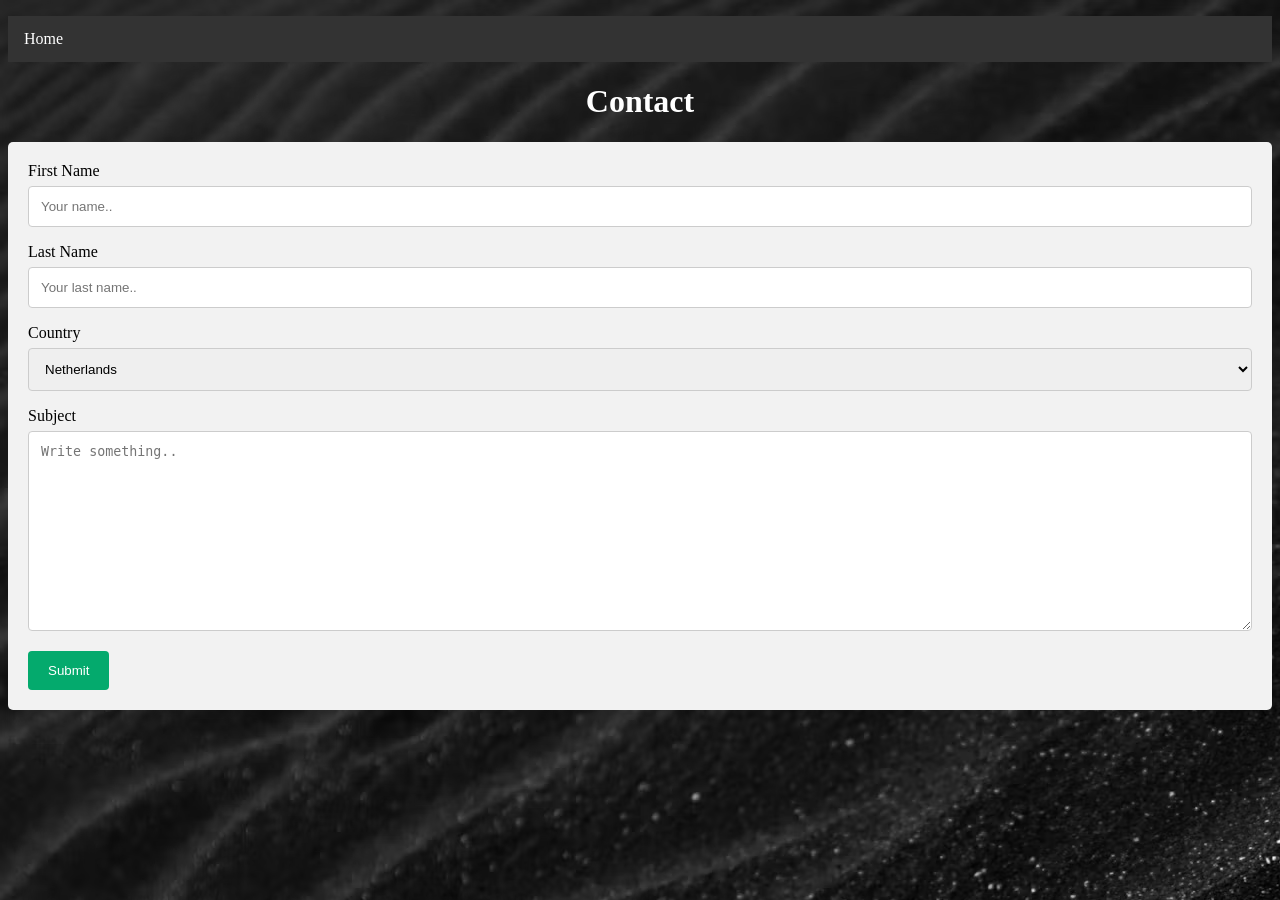
==== contact.html @ a0636e69 "Begin html les Page gestyled home, contact" ====
<!DOCTYPE html>
<html lang="en">

<head>
    <meta charset="UTF-8">
    <meta http-equiv="X-UA-Compatible" content="IE=edge">
    <meta name="viewport" content="width=device-width, initial-scale=1.0">
    <link rel="stylesheet" href="style.css">
    <title>Document</title>
</head>

<body>

    
    <ul>
        <li><a href="index.html">Home</a></li>
        </ul>

    <h1>Contact</h1>



    <div class="container">
        <label for="fname">First Name</label>
        <input type="text" id="fname" name="firstname" placeholder="Your name..">

        <label for="lname">Last Name</label>
        <input type="text" id="lname" name="lastname" placeholder="Your last name..">

        <label for="country">Country</label>
        <select id="country" name="country">
            <option value="australia">Netherlands</option>
            <option value="canada">France</option>
            <option value="usa">USA</option>
        </select>

        <label for="subject">Subject</label>
        <textarea id="subject" name="subject" placeholder="Write something.." style="height:200px"></textarea>

        <input type="submit" value="Submit">

        </form>
    </div>

</body>

</html>
---- style.css ----
body {
  background-image: url(./img/black.avif);
}

h1 {
  color: rgb(255, 255, 255);
  text-align: center;
}

label{
    color: rgb(0, 0, 0);
}

.card {
  box-shadow: 0 4px 8px 0 rgba(0, 0, 0, 0.2);
  max-width: 300px;
  margin: auto;
  text-align: center;
  font-family: arial;
}

.price {
  color: grey;
  font-size: 22px;
}

.card button {
  border: none;
  outline: 0;
  padding: 12px;
  color: white;
  background-color: #000;
  text-align: center;
  cursor: pointer;
  width: 100%;
  font-size: 18px;
}

.card button:hover {
  opacity: 0.7;
}

p{
    color: rgb(255, 255, 255);
}

ul {
  list-style-type: none;
  margin: 10;
  padding: 0;
  overflow: hidden;
  background-color: #333333;
}

ul li {
  float: left;
}

ul li a {
  display: block;
  color: white;
  text-align: center;
  padding: 14px 16px;
  text-decoration: none;
}

ul li a:hover {
  background-color: #111111;
}

input[type=text], select, textarea {
  width: 100%; 
  padding: 12px; 
  border: 1px solid #ccc; 
  border-radius: 4px; 
  box-sizing: border-box; 
  margin-top: 6px; 
  margin-bottom: 16px; 
}


input[type=submit] {
  background-color: #04AA6D;
  color: white;
  padding: 12px 20px;
  border: none;
  border-radius: 4px;
  cursor: pointer;
}

input[type=submit]:hover {
  background-color: #45a049;
}


.container {
  border-radius: 5px;
  background-color: #f2f2f2;
  padding: 20px;
}

input[type=text] {
  width: 130px;
}


input[type=text] {
  width: 100%;
}
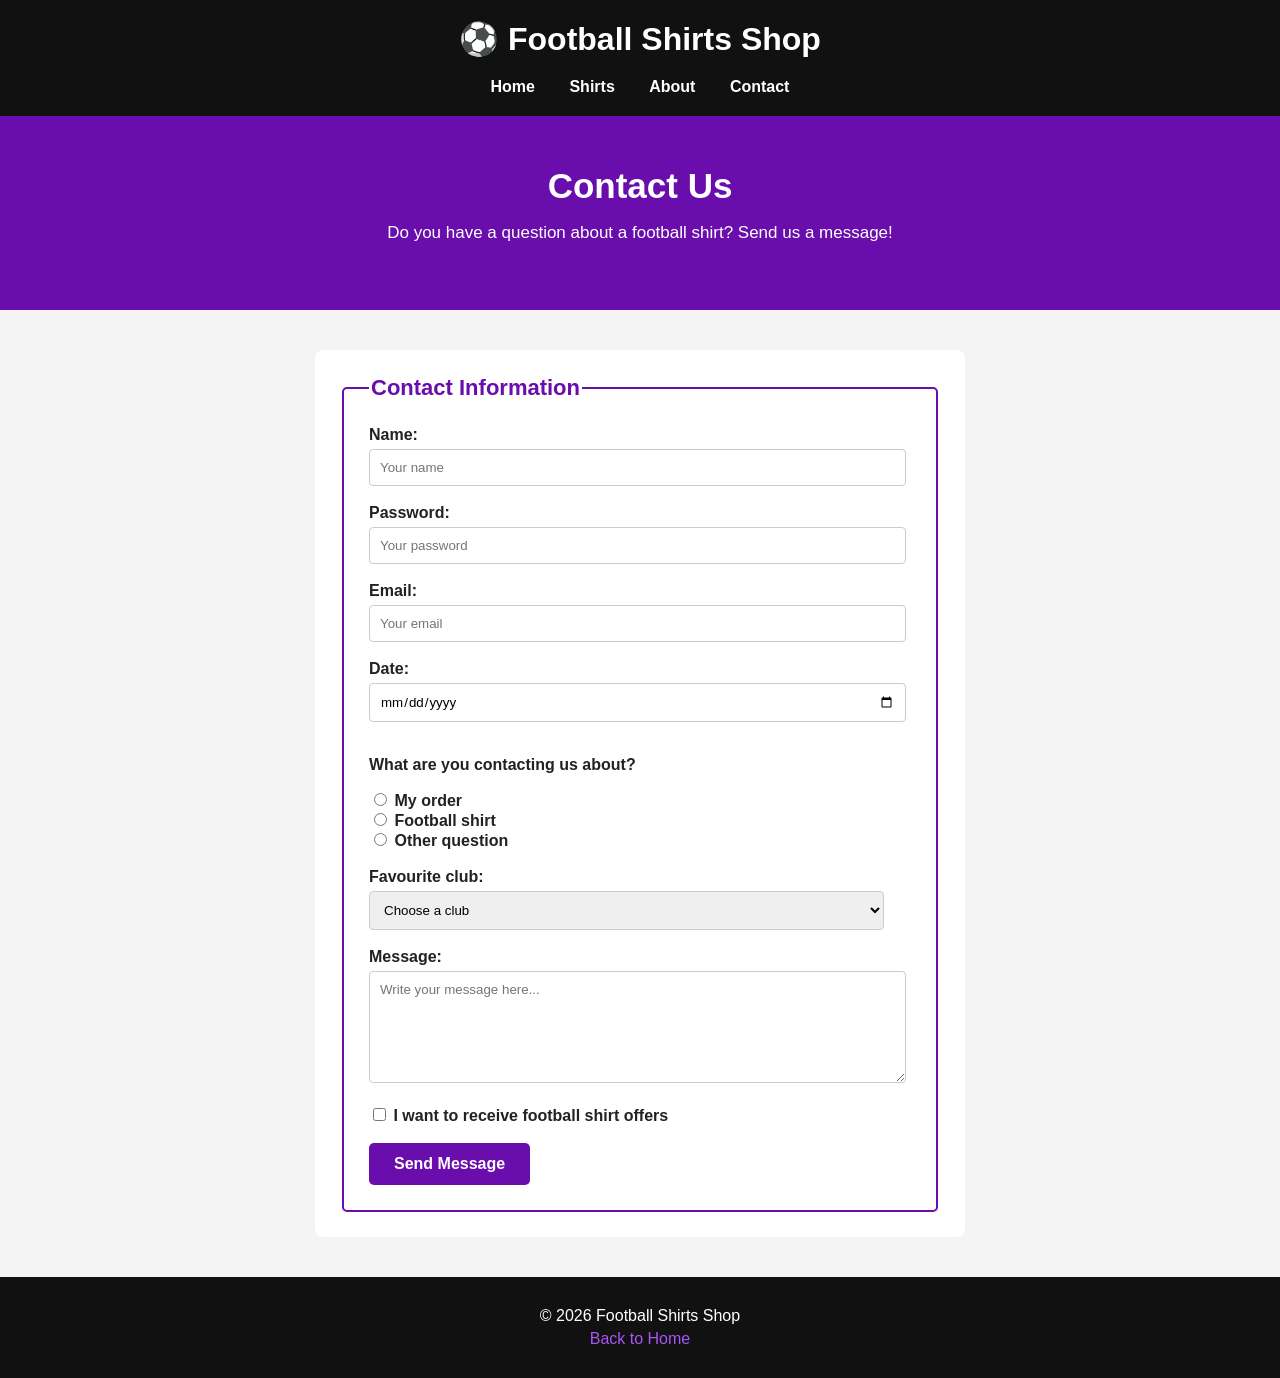
==== commit 9f0926e2: "Huiswerk Week 3/4 huiswerk" ====
--- a/contact.html
+++ b/contact.html
@@ -3,44 +3,196 @@
 
 <head>
     <meta charset="UTF-8">
-    <meta http-equiv="X-UA-Compatible" content="IE=edge">
     <meta name="viewport" content="width=device-width, initial-scale=1.0">
+    <title>Contact - Football Shirts Shop</title>
     <link rel="stylesheet" href="style.css">
-    <title>Document</title>
 </head>
 
 <body>
 
-    
-    <ul>
-        <li><a href="index.html">Home</a></li>
+    <!-- HEADER -->
+    <header>
+        <h1>⚽ Football Shirts Shop</h1>
+        <ul class="menu">
+            <li>
+                <a href="index.html">Home</a>
+            </li>
+            <li>
+                <a href="index.html#shirts">Shirts</a>
+            </li>
+            <li>
+                <a href="index.html#about">About</a>
+            </li>
+            <li>
+                <a href="contact.html">Contact</a>
+            </li>
         </ul>
+    </header>
 
-    <h1>Contact</h1>
+    <!-- CONTACT TITEL -->
+    <div class="contact-title">
+        <h2>Contact Us</h2>
+        <p>
 
+            Do you have a question about a football shirt?
 
+            Send us a message!
+        </p>
+    </div>
 
-    <div class="container">
-        <label for="fname">First Name</label>
-        <input type="text" id="fname" name="firstname" placeholder="Your name..">
+    <!-- CONTACT FORMULIER -->
+    <div class="contact-container">
+        <form>
+            <fieldset>
+                <legend>Contact Information</legend>
 
-        <label for="lname">Last Name</label>
-        <input type="text" id="lname" name="lastname" placeholder="Your last name..">
+                <!-- NAAM -->
+                <label for="name">
 
-        <label for="country">Country</label>
-        <select id="country" name="country">
-            <option value="australia">Netherlands</option>
-            <option value="canada">France</option>
-            <option value="usa">USA</option>
-        </select>
+                    Name:
+                </label>
+                <br>
+                <input type="text" id="name" name="name" placeholder="Your name" required>
 
-        <label for="subject">Subject</label>
-        <textarea id="subject" name="subject" placeholder="Write something.." style="height:200px"></textarea>
+                <br><br>
 
-        <input type="submit" value="Submit">
+                <!-- WACHTWOORD -->
+                <label for="password">
 
+                    Password:
+                </label>
+                <br>
+                <input type="password" id="password" name="password" placeholder="Your password" required>
+
+                <br><br>
+
+                <!-- EMAIL -->
+                <label for="email">
+
+                    Email:
+                </label>
+                <br>
+                <input type="email" id="email" name="email" placeholder="Your email" required>
+
+                <br><br>
+
+                <!-- DATUM -->
+                <label for="date">
+
+                    Date:
+                </label>
+                <br>
+                <input type="date" id="date" name="date" required>
+
+                <br><br>
+
+                <!-- RADIO BUTTONS -->
+                <p>
+                    <strong>
+
+                        What are you contacting us about?
+                    </strong>
+                </p>
+
+                <input type="radio" id="order" name="subject" value="order" required>
+                <label for="order">
+
+                    My order
+                </label>
+
+                <br>
+
+                <input type="radio" id="shirt" name="subject" value="shirt">
+                <label for="shirt">
+
+                    Football shirt
+                </label>
+
+                <br>
+
+                <input type="radio" id="other" name="subject" value="other">
+                <label for="other">
+
+                    Other question
+                </label>
+
+                <br><br>
+
+                <!-- DROP-DOWN -->
+                <label for="club">
+
+                    Favourite club:
+                </label>
+                <br>
+                <select id="club" name="club" required>
+                    <option value="">
+
+                        Choose a club
+                    </option>
+                    <option value="real-madrid">
+
+                        Real Madrid
+                    </option>
+                    <option value="barcelona">
+
+                        Barcelona
+                    </option>
+                    <option value="manchester-united">
+
+                        Manchester United
+                    </option>
+                    <option value="ac-milan">
+
+                        AC Milan
+                    </option>
+                    <option value="other">
+
+                        Other
+                    </option>
+                </select>
+
+                <br><br>
+
+                <!-- TEXTAREA -->
+                <label for="message">
+
+                    Message:
+                </label>
+                <br>
+                <textarea id="message" name="message" rows="6" placeholder="Write your message here..."
+                    required></textarea>
+
+                <br><br>
+
+                <!-- CHECKBOX -->
+                <input type="checkbox" id="newsletter" name="newsletter">
+                <label for="newsletter">
+
+                    I want to receive football shirt offers
+                </label>
+
+                <br><br>
+
+                <!-- SUBMIT -->
+                <input type="submit" value="Send Message">
+
+            </fieldset>
         </form>
     </div>
+
+    <!-- FOOTER -->
+    <footer>
+        <p>
+
+            © 2026 Football Shirts Shop
+        </p>
+        <p>
+            <a href="index.html">
+
+                Back to Home
+            </a>
+        </p>
+    </footer>
 
 </body>
 
--- a/style.css
+++ b/style.css
@@ -1,109 +1,265 @@
+/* ALGEMEEN */
 body {
-  background-image: url(./img/black.avif);
-}
-
-h1 {
-  color: rgb(255, 255, 255);
-  text-align: center;
-}
-
-label{
-    color: rgb(0, 0, 0);
-}
-
-.card {
-  box-shadow: 0 4px 8px 0 rgba(0, 0, 0, 0.2);
-  max-width: 300px;
+  font-family: Arial, sans-serif;
+  margin: 0;
+  background-color: #f4f4f4;
+  color: #222222;
+}
+
+/* HEADER */
+header {
+  background-color: #111111;
+  color: white;
+  padding: 20px;
+  text-align: center;
+}
+
+header h1 {
+  margin: 0;
+  color: white;
+}
+
+/* MENU */
+.menu {
+  list-style-type: none;
+  margin: 20px 0 0 0;
+  padding: 0;
+}
+
+.menu li {
+  display: inline;
+  margin: 15px;
+}
+
+.menu a {
+  color: white;
+  text-decoration: none;
+  font-weight: bold;
+}
+
+.menu a:hover {
+  color: #a855f7;
+}
+
+/* HOME HERO */
+.hero {
+  background-color: #6a0dad;
+  color: white;
+  text-align: center;
+  padding: 80px 20px;
+}
+
+.hero h2 {
+  font-size: 38px;
+  margin-bottom: 10px;
+}
+
+.hero p {
+  font-size: 18px;
+  margin-bottom: 30px;
+}
+
+/* SHOP NOW BUTTON */
+.button {
+  background-color: white;
+  color: #6a0dad;
+  padding: 12px 25px;
+  text-decoration: none;
+  font-weight: bold;
+  border-radius: 5px;
+}
+
+.button:hover {
+  background-color: #111111;
+  color: white;
+}
+
+/* MAIN */
+main {
+  width: 90%;
   margin: auto;
-  text-align: center;
-  font-family: arial;
+  padding: 40px 0;
+}
+
+main h2 {
+  text-align: center;
+  font-size: 30px;
+}
+
+.intro {
+  text-align: center;
+  color: #666666;
+}
+
+/* PRODUCTEN */
+.products {
+  text-align: center;
+}
+
+.product {
+  background-color: white;
+  width: 250px;
+  display: inline-block;
+  vertical-align: top;
+  margin: 15px;
+  padding: 15px;
+  border: 1px solid #dddddd;
+  border-radius: 8px;
+}
+
+.product img {
+  width: 250px;
+  height: 280px;
+  object-fit: cover;
+}
+
+.product h3 {
+  color: #111111;
+}
+
+.product p {
+  color: #555555;
 }
 
 .price {
-  color: grey;
+  color: #6a0dad !important;
   font-size: 22px;
-}
-
-.card button {
+  font-weight: bold;
+}
+
+/* PRODUCT BUTTON */
+.product button {
+  background-color: #6a0dad;
+  color: white;
   border: none;
-  outline: 0;
-  padding: 12px;
-  color: white;
-  background-color: #000;
-  text-align: center;
+  border-radius: 5px;
+  padding: 12px 25px;
+  font-size: 15px;
   cursor: pointer;
-  width: 100%;
-  font-size: 18px;
-}
-
-.card button:hover {
-  opacity: 0.7;
-}
-
-p{
-    color: rgb(255, 255, 255);
-}
-
-ul {
-  list-style-type: none;
-  margin: 10;
-  padding: 0;
-  overflow: hidden;
-  background-color: #333333;
-}
-
-ul li {
-  float: left;
-}
-
-ul li a {
-  display: block;
-  color: white;
-  text-align: center;
-  padding: 14px 16px;
+}
+
+.product button:hover {
+  background-color: #111111;
+}
+
+/* ABOUT */
+.about {
+  background-color: white;
+  max-width: 800px;
+  margin: 50px auto;
+  padding: 30px;
+  border-left: 5px solid #6a0dad;
+  border-radius: 8px;
+}
+
+.about h2 {
+  color: #6a0dad;
+}
+
+.about h3 {
+  color: #111111;
+}
+
+/* CONTACT BOVENKANT */
+.contact-title {
+  background-color: #6a0dad;
+  color: white;
+  text-align: center;
+  padding: 50px 20px;
+}
+
+.contact-title h2 {
+  font-size: 35px;
+  margin: 0;
+}
+
+.contact-title p {
+  font-size: 17px;
+}
+
+/* CONTACT FORMULIER */
+.contact-container {
+  width: 90%;
+  max-width: 650px;
+  margin: 40px auto;
+}
+
+form {
+  background-color: white;
+  padding: 25px;
+  border-radius: 8px;
+}
+
+fieldset {
+  border: 2px solid #6a0dad;
+  padding: 25px;
+  border-radius: 5px;
+}
+
+legend {
+  color: #6a0dad;
+  font-size: 22px;
+  font-weight: bold;
+}
+
+label {
+  font-weight: bold;
+}
+
+/* INVOERVELDEN */
+input[type="text"],
+input[type="password"],
+input[type="email"],
+input[type="date"],
+select,
+textarea {
+  width: 95%;
+  padding: 10px;
+  margin-top: 5px;
+  border: 1px solid #cccccc;
+  border-radius: 4px;
+  font-family: Arial, sans-serif;
+}
+
+/* TEXTAREA */
+textarea {
+  resize: vertical;
+}
+
+/* SUBMIT BUTTON */
+input[type="submit"] {
+  background-color: #6a0dad;
+  color: white;
+  border: none;
+  border-radius: 5px;
+  padding: 12px 25px;
+  font-size: 16px;
+  font-weight: bold;
+  cursor: pointer;
+}
+
+input[type="submit"]:hover {
+  background-color: #111111;
+}
+
+/* FOOTER */
+footer {
+  background-color: #111111;
+  color: white;
+  text-align: center;
+  padding: 25px;
+  margin-top: 40px;
+}
+
+footer p {
+  margin: 5px;
+}
+
+footer a {
+  color: #a855f7;
   text-decoration: none;
 }
 
-ul li a:hover {
-  background-color: #111111;
-}
-
-input[type=text], select, textarea {
-  width: 100%; 
-  padding: 12px; 
-  border: 1px solid #ccc; 
-  border-radius: 4px; 
-  box-sizing: border-box; 
-  margin-top: 6px; 
-  margin-bottom: 16px; 
-}
-
-
-input[type=submit] {
-  background-color: #04AA6D;
-  color: white;
-  padding: 12px 20px;
-  border: none;
-  border-radius: 4px;
-  cursor: pointer;
-}
-
-input[type=submit]:hover {
-  background-color: #45a049;
-}
-
-
-.container {
-  border-radius: 5px;
-  background-color: #f2f2f2;
-  padding: 20px;
-}
-
-input[type=text] {
-  width: 130px;
-}
-
-
-input[type=text] {
-  width: 100%;
+footer a:hover {
+  color: white;
 }
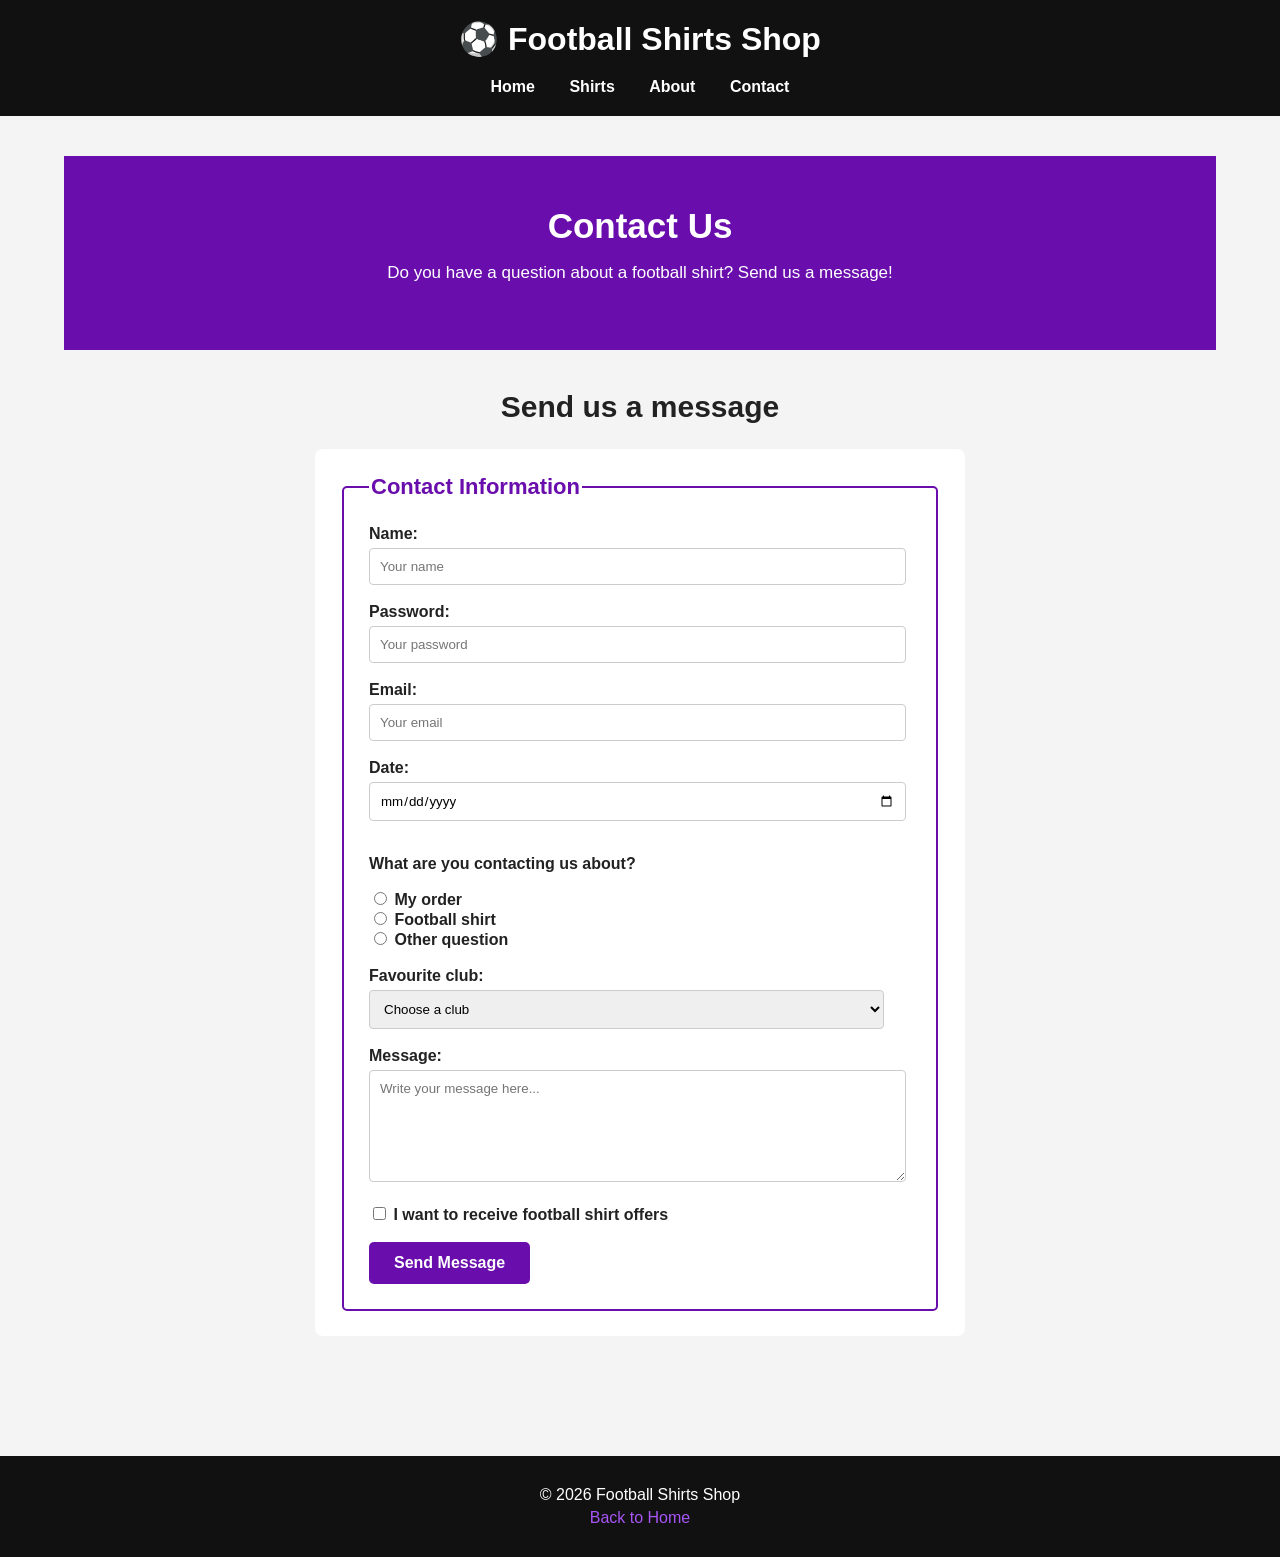
==== commit 7227eb06: "Week 5 Week 5 huiswerk semantics" ====
--- a/contact.html
+++ b/contact.html
@@ -1,199 +1,225 @@
 <!DOCTYPE html>
 <html lang="en">
-
 <head>
-    <meta charset="UTF-8">
-    <meta name="viewport" content="width=device-width, initial-scale=1.0">
-    <title>Contact - Football Shirts Shop</title>
-    <link rel="stylesheet" href="style.css">
+<meta charset="UTF-8">
+<meta name="viewport" content="width=device-width, initial-scale=1.0">
+<title>Contact - Football Shirts Shop</title>
+<link rel="stylesheet" href="style.css">
 </head>
-
 <body>
-
-    <!-- HEADER -->
-    <header>
-        <h1>⚽ Football Shirts Shop</h1>
-        <ul class="menu">
-            <li>
-                <a href="index.html">Home</a>
-            </li>
-            <li>
-                <a href="index.html#shirts">Shirts</a>
-            </li>
-            <li>
-                <a href="index.html#about">About</a>
-            </li>
-            <li>
-                <a href="contact.html">Contact</a>
-            </li>
-        </ul>
-    </header>
-
-    <!-- CONTACT TITEL -->
-    <div class="contact-title">
-        <h2>Contact Us</h2>
-        <p>
-
-            Do you have a question about a football shirt?
-
-            Send us a message!
-        </p>
-    </div>
-
-    <!-- CONTACT FORMULIER -->
-    <div class="contact-container">
-        <form>
-            <fieldset>
-                <legend>Contact Information</legend>
-
-                <!-- NAAM -->
-                <label for="name">
-
-                    Name:
-                </label>
-                <br>
-                <input type="text" id="name" name="name" placeholder="Your name" required>
-
-                <br><br>
-
-                <!-- WACHTWOORD -->
-                <label for="password">
-
-                    Password:
-                </label>
-                <br>
-                <input type="password" id="password" name="password" placeholder="Your password" required>
-
-                <br><br>
-
-                <!-- EMAIL -->
-                <label for="email">
-
-                    Email:
-                </label>
-                <br>
-                <input type="email" id="email" name="email" placeholder="Your email" required>
-
-                <br><br>
-
-                <!-- DATUM -->
-                <label for="date">
-
-                    Date:
-                </label>
-                <br>
-                <input type="date" id="date" name="date" required>
-
-                <br><br>
-
-                <!-- RADIO BUTTONS -->
-                <p>
-                    <strong>
-
-                        What are you contacting us about?
-                    </strong>
-                </p>
-
-                <input type="radio" id="order" name="subject" value="order" required>
-                <label for="order">
-
-                    My order
-                </label>
-
-                <br>
-
-                <input type="radio" id="shirt" name="subject" value="shirt">
-                <label for="shirt">
-
-                    Football shirt
-                </label>
-
-                <br>
-
-                <input type="radio" id="other" name="subject" value="other">
-                <label for="other">
-
-                    Other question
-                </label>
-
-                <br><br>
-
-                <!-- DROP-DOWN -->
-                <label for="club">
-
-                    Favourite club:
-                </label>
-                <br>
-                <select id="club" name="club" required>
-                    <option value="">
-
-                        Choose a club
-                    </option>
-                    <option value="real-madrid">
-
-                        Real Madrid
-                    </option>
-                    <option value="barcelona">
-
-                        Barcelona
-                    </option>
-                    <option value="manchester-united">
-
-                        Manchester United
-                    </option>
-                    <option value="ac-milan">
-
-                        AC Milan
-                    </option>
-                    <option value="other">
-
-                        Other
-                    </option>
-                </select>
-
-                <br><br>
-
-                <!-- TEXTAREA -->
-                <label for="message">
-
-                    Message:
-                </label>
-                <br>
-                <textarea id="message" name="message" rows="6" placeholder="Write your message here..."
-                    required></textarea>
-
-                <br><br>
-
-                <!-- CHECKBOX -->
-                <input type="checkbox" id="newsletter" name="newsletter">
-                <label for="newsletter">
-
-                    I want to receive football shirt offers
-                </label>
-
-                <br><br>
-
-                <!-- SUBMIT -->
-                <input type="submit" value="Send Message">
-
-            </fieldset>
-        </form>
-    </div>
-
-    <!-- FOOTER -->
-    <footer>
-        <p>
-
-            © 2026 Football Shirts Shop
-        </p>
-        <p>
-            <a href="index.html">
-
-                Back to Home
-            </a>
-        </p>
-    </footer>
+<!-- HEADER -->
+<header>
+<h1>⚽ Football Shirts Shop</h1>
+<!-- NAVIGATIE -->
+<nav>
+<ul class="menu">
+<li>
+<a href="index.html">Home</a>
+</li>
+<li>
+<a href="index.html#shirts">Shirts</a>
+</li>
+<li>
+<a href="index.html#about">About</a>
+</li>
+<li>
+<a href="contact.html">Contact</a>
+</li>
+</ul>
+</nav>
+</header>
+
+<!-- MAIN -->
+<main>
+
+<!-- CONTACT TITEL -->
+<section class="contact-title">
+<h2>Contact Us</h2>
+<p>
+               Do you have a question about a football shirt?
+               Send us a message!
+</p>
+</section>
+
+<!-- CONTACT FORMULIER -->
+<section class="contact-container">
+<h2>Send us a message</h2>
+<form>
+<fieldset>
+<legend>Contact Information</legend>
+
+<!-- NAAM -->
+<label for="name">
+                       Name:
+</label>
+<br>
+<input
+                       type="text"
+                       id="name"
+                       name="name"
+                       placeholder="Your name"
+                       required>
+
+<br><br>
+
+<!-- WACHTWOORD -->
+<label for="password">
+                       Password:
+</label>
+<br>
+<input
+                       type="password"
+                       id="password"
+                       name="password"
+                       placeholder="Your password"
+                       required>
+
+<br><br>
+
+<!-- EMAIL -->
+<label for="email">
+                       Email:
+</label>
+<br>
+<input
+                       type="email"
+                       id="email"
+                       name="email"
+                       placeholder="Your email"
+                       required>
+
+<br><br>
+
+<!-- DATUM -->
+<label for="date">
+                       Date:
+</label>
+<br>
+<input
+                       type="date"
+                       id="date"
+                       name="date"
+                       required>
+
+<br><br>
+
+<!-- RADIO BUTTONS -->
+<p>
+<strong>
+                           What are you contacting us about?
+</strong>
+</p>
+
+<input
+                       type="radio"
+                       id="order"
+                       name="subject"
+                       value="order"
+                       required>
+<label for="order">
+                       My order
+</label>
+
+<br>
+
+<input
+                       type="radio"
+                       id="shirt"
+                       name="subject"
+                       value="shirt">
+<label for="shirt">
+                       Football shirt
+</label>
+
+<br>
+
+<input
+                       type="radio"
+                       id="other"
+                       name="subject"
+                       value="other">
+<label for="other">
+                       Other question
+</label>
+
+<br><br>
+
+<!-- DROP-DOWN -->
+<label for="club">
+                       Favourite club:
+</label>
+<br>
+<select
+                       id="club"
+                       name="club"
+                       required>
+<option value="">
+                           Choose a club
+</option>
+<option value="real-madrid">
+                           Real Madrid
+</option>
+<option value="barcelona">
+                           Barcelona
+</option>
+<option value="manchester-united">
+                           Manchester United
+</option>
+<option value="ac-milan">
+                           AC Milan
+</option>
+<option value="other">
+                           Other
+</option>
+</select>
+
+<br><br>
+
+<!-- TEXTAREA -->
+<label for="message">
+                       Message:
+</label>
+<br>
+<textarea
+                       id="message"
+                       name="message"
+                       rows="6"
+                       placeholder="Write your message here..."
+                       required></textarea>
+
+<br><br>
+
+<!-- CHECKBOX -->
+<input
+                       type="checkbox"
+                       id="newsletter"
+                       name="newsletter">
+<label for="newsletter">
+                       I want to receive football shirt offers
+</label>
+
+<br><br>
+
+<!-- SUBMIT BUTTON -->
+<input
+                       type="submit"
+                       value="Send Message">
+
+</fieldset>
+</form>
+</section>
+
+</main>
+
+<!-- FOOTER -->
+<footer>
+<p>
+&copy; 2026 Football Shirts Shop
+</p>
+<p>
+<a href="index.html">Back to Home</a>
+</p>
+</footer>
 
 </body>
-
 </html>
--- a/style.css
+++ b/style.css
@@ -1,4 +1,6 @@
-/* ALGEMEEN */
+/* ========================================
+  ALGEMEEN
+  ======================================== */
 body {
   font-family: Arial, sans-serif;
   margin: 0;
@@ -6,7 +8,9 @@
   color: #222222;
 }
 
-/* HEADER */
+/* ========================================
+  HEADER
+  ======================================== */
 header {
   background-color: #111111;
   color: white;
@@ -19,7 +23,13 @@
   color: white;
 }
 
-/* MENU */
+/* ========================================
+  MENU / NAV
+  ======================================== */
+nav {
+  margin-top: 20px;
+}
+
 .menu {
   list-style-type: none;
   margin: 20px 0 0 0;
@@ -41,7 +51,9 @@
   color: #a855f7;
 }
 
-/* HOME HERO */
+/* ========================================
+  HOME HERO
+  ======================================== */
 .hero {
   background-color: #6a0dad;
   color: white;
@@ -59,7 +71,9 @@
   margin-bottom: 30px;
 }
 
-/* SHOP NOW BUTTON */
+/* ========================================
+  SHOP NOW BUTTON
+  ======================================== */
 .button {
   background-color: white;
   color: #6a0dad;
@@ -74,7 +88,9 @@
   color: white;
 }
 
-/* MAIN */
+/* ========================================
+  MAIN
+  ======================================== */
 main {
   width: 90%;
   margin: auto;
@@ -91,7 +107,16 @@
   color: #666666;
 }
 
-/* PRODUCTEN */
+/* ========================================
+  SECTIONS - WEEK 5
+  ======================================== */
+section {
+  margin-bottom: 40px;
+}
+
+/* ========================================
+  PRODUCTEN
+  ======================================== */
 .products {
   text-align: center;
 }
@@ -127,7 +152,9 @@
   font-weight: bold;
 }
 
-/* PRODUCT BUTTON */
+/* ========================================
+  PRODUCT BUTTON
+  ======================================== */
 .product button {
   background-color: #6a0dad;
   color: white;
@@ -142,7 +169,9 @@
   background-color: #111111;
 }
 
-/* ABOUT */
+/* ========================================
+  ABOUT
+  ======================================== */
 .about {
   background-color: white;
   max-width: 800px;
@@ -160,7 +189,59 @@
   color: #111111;
 }
 
-/* CONTACT BOVENKANT */
+/* ========================================
+  SPECIAL OFFER / ASIDE - WEEK 5
+  ======================================== */
+.special-offer {
+  background-color: #111111;
+  color: white;
+  max-width: 800px;
+  margin: 40px auto;
+  padding: 30px;
+  text-align: center;
+  border-left: 5px solid #6a0dad;
+  border-radius: 8px;
+}
+
+.special-offer h2 {
+  color: #a855f7;
+}
+
+.special-offer p {
+  color: white;
+  font-size: 18px;
+}
+
+/* ========================================
+  VIDEO - WEEK 5
+  ======================================== */
+.video-section {
+  background-color: white;
+  max-width: 800px;
+  margin: 40px auto;
+  padding: 30px;
+  text-align: center;
+  border-top: 5px solid #6a0dad;
+  border-radius: 8px;
+}
+
+.video-section h2 {
+  color: #6a0dad;
+}
+
+.video-section p {
+  color: #555555;
+}
+
+.video-section iframe {
+  max-width: 100%;
+  border: none;
+  border-radius: 5px;
+}
+
+/* ========================================
+  CONTACT BOVENKANT
+  ======================================== */
 .contact-title {
   background-color: #6a0dad;
   color: white;
@@ -177,7 +258,9 @@
   font-size: 17px;
 }
 
-/* CONTACT FORMULIER */
+/* ========================================
+  CONTACT FORMULIER
+  ======================================== */
 .contact-container {
   width: 90%;
   max-width: 650px;
@@ -206,7 +289,9 @@
   font-weight: bold;
 }
 
-/* INVOERVELDEN */
+/* ========================================
+  INVOERVELDEN
+  ======================================== */
 input[type="text"],
 input[type="password"],
 input[type="email"],
@@ -221,12 +306,16 @@
   font-family: Arial, sans-serif;
 }
 
-/* TEXTAREA */
+/* ========================================
+  TEXTAREA
+  ======================================== */
 textarea {
   resize: vertical;
 }
 
-/* SUBMIT BUTTON */
+/* ========================================
+  SUBMIT BUTTON
+  ======================================== */
 input[type="submit"] {
   background-color: #6a0dad;
   color: white;
@@ -242,7 +331,9 @@
   background-color: #111111;
 }
 
-/* FOOTER */
+/* ========================================
+  FOOTER
+  ======================================== */
 footer {
   background-color: #111111;
   color: white;
